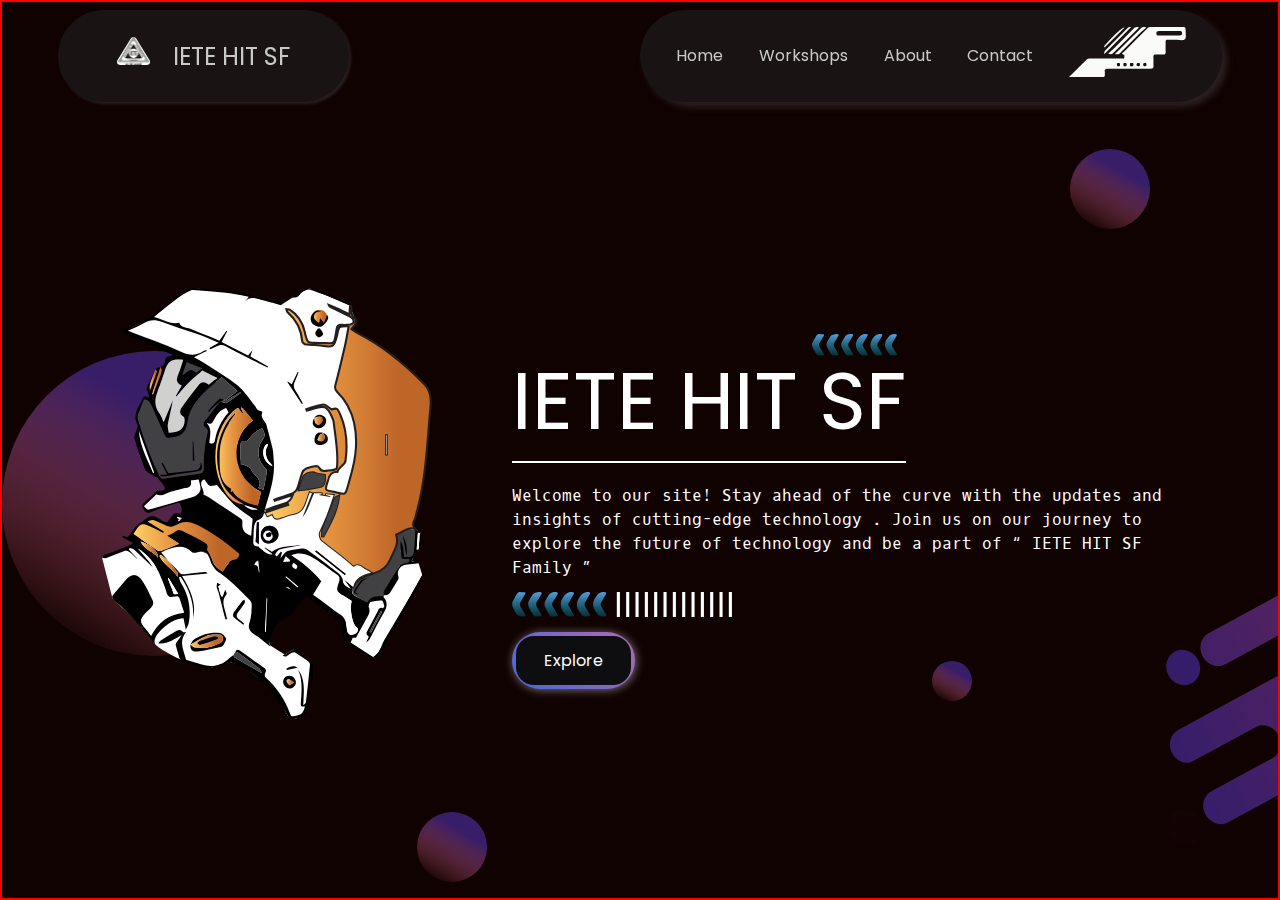
==== html/landing.html @ 8adc99b1 "first commit" ====
<!DOCTYPE html>
<html lang="en">

<head>
    <meta charset="UTF-8">
    <meta http-equiv="X-UA-Compatible" content="IE=edge">
    <meta name="viewport" content="width=device-width, initial-scale=1.0">
    <title>IETE HIT SF</title>

    <!-- CDN For Swiper.js -->
    <link rel="stylesheet" href="https://cdn.jsdelivr.net/npm/swiper@8/swiper-bundle.min.css" />
    <!-- end of CDN For Swiper.js -->

    <link rel="stylesheet" href="../css/style.css">
</head>

<body>
    <div class="container1">
        <nav>
            <div class="logo">
                <a href="#">
                    <object data="../SVG/iete-icon.svg" type="image/svg+xml"></object>
                    <span>IETE HIT SF</span>
                </a>
            </div>

            <div class="navBar">
                <ul>
                    <li class="nav-item"><a class="nav-link" href="#">Home</a></li>
                    <li class="nav-item"><a class="nav-link" href="#">Workshops</a></li>
                    <li class="nav-item"><a class="nav-link" href="#">About</a></li>
                    <li class="nav-item"><a class="nav-link" href="#">Contact</a></li>
                    <li class="nav-item">
                        <object data="../SVG/nav-right-img.svg" type="image/svg+xml"></object>
                    </li>
                </ul>
            </div>
        </nav>


        <main>

            <div class="sideOne1">
                <img src="/SVG/circle.svg" alt="" class="circle" />
            </div>
            <div class="sideOne2">
                <img src="/SVG/sideone.svg" />
            </div>
            <div class="robo" id="add-scaling1">
                <!-- <object class="robot" data="../SVG/robot-face.svg" type="image/svg+xml"></object> -->
                <img src="/SVG/circle.svg" alt="" class="circle1">
                <img src="/SVG/robo.svg" alt="" class="robot">
                <img src="/SVG/circle.svg" alt="" class="circle2">
            </div>

            <div class="detail" id="add-scaling2">
                <!-- <object class="gradCircle1" data="../SVG/gradCircle2.svg" type="image/svg+xml"></object> -->
                <img src="/SVG/leftarrow.svg" alt="" class="arrow1" />
                <p class="name">IETE HIT SF</p>
                <p class="brief">Welcome to our site! Stay ahead of the curve with the updates and insights of
                    cutting-edge technology . Join us on our journey to explore the future of technology and be
                    a part of “ IETE HIT SF Family ”
                </p>
                <img src="/SVG/leftArrow2.svg" alt="" class="arrow2" />
                <a href="#"><button class="explore button" onclick="scalingFunc(event)"
                        id="add-scaling3">Explore</button></a>
                <img src="/SVG/circle.svg" alt="" class="circle3">
            </div>



            <!-- =================  code for image swiper  ============================= -->

            <div class="swiper mySwiper" id="unhide">
                <div class="swiper-wrapper">
                    <div class="swiper-slide">
                        <img
                            src="https://images.pexels.com/photos/13955179/pexels-photo-13955179.jpeg?auto=compress&cs=tinysrgb&w=600&lazy=load" />
                    </div>
                    <div class="swiper-slide">
                        <img
                            src="https://images.pexels.com/photos/14655382/pexels-photo-14655382.jpeg?auto=compress&cs=tinysrgb&w=600&lazy=load" />
                    </div>
                    <div class="swiper-slide">
                        <img
                            src="https://images.pexels.com/photos/14933181/pexels-photo-14933181.jpeg?auto=compress&cs=tinysrgb&w=600&lazy=load" />
                    </div>
                    <div class="swiper-slide">
                        <img
                            src="https://images.pexels.com/photos/15045106/pexels-photo-15045106.jpeg?auto=compress&cs=tinysrgb&w=600&lazy=load" />
                    </div>
                    <div class="swiper-slide">
                        <img
                            src="https://images.pexels.com/photos/14604771/pexels-photo-14604771.jpeg?auto=compress&cs=tinysrgb&w=600&lazy=load" />
                    </div>
                    <div class="swiper-slide">
                        <img
                            src="https://images.pexels.com/photos/15146989/pexels-photo-15146989.jpeg?auto=compress&cs=tinysrgb&w=600&lazy=load" />
                    </div>\
                </div>
                <div class="swiper-button-next"></div>
                <div class="swiper-button-prev"></div>
                <div class="swiper-pagination"></div>
            </div>


            <!-- =================  code for image swiper ends here  ============================= -->
        </main>
    </div>



    <!-- CDN For Swiper.js -->
    <script src="https://cdn.jsdelivr.net/npm/swiper@8/swiper-bundle.min.js"></script>
    <!-- CDN For Swiper.js -->
    <script>
        var swiper = new Swiper(".mySwiper", {
            slidesPerView: 5,
            spaceBetween: 70,
            slidesPerGroup: 1,  // to specify kitna slides ek bar me move hoga 
            centeredSlides: true,
            grabCursor: true,


            loop: true,
            loopFillGroupWithBlank: true,
            pagination: {
                el: ".swiper-pagination",
                clickable: true,
                color: "white",
            },
            navigation: {
                nextEl: ".swiper-button-next",
                prevEl: ".swiper-button-prev",
            },
            breakpoints: {
                // when window width is <= 499px
                300: {
                    slidesPerView: 1,
                    centeredSlides: true,
                    spaceBetweenSlides: 10
                },
                650: {
                    slidesPerView: 3,
                    centeredSlides: true,
                },
                // when window width is <= 999px
                999: {
                    slidesPerView: 5,
                    centeredSlides: true,
                    // spaceBetweenSlides: 50
                }
            }
        });
    </script>



    <script>
        // let widthOfCont = document.getElementsByClassName('container1')[0].offsetWidth;
        let widthOfCont = screen.width;
        // console.log(widthOfCont);
        let robo = document.getElementById('add-scaling1');
        let detail = document.getElementById('add-scaling2');
        let button = document.getElementById('add-scaling3');
        let swiperOpen = document.getElementById('unhide');
        let swiperSlides = document.getElementsByClassName('swiper-slide');

        function scalingFunc(e) {
            if (widthOfCont >= 1100) {   //  opening the slider for larger devices
                robo.classList.add('scaling1');
                detail.classList.add('scaling2');
                button.classList.add('button-hide');
                swiperOpen.classList.add('swiper-unhide');
            }
            else if(widthOfCont < 1100 && widthOfCont >= 770){   //  opening slider for smaller devices
                robo.classList.add('scaling3');
                detail.classList.add('scaling4');
                // detail.classList.add('scaling3');
                button.classList.add('button-hide');
                swiperOpen.classList.add('swiper-unhide');
            }
            else{    //  opening slider for extra smaller devices
                robo.classList.add('scaling4');
                detail.classList.add('scaling4');
                detail.classList.add('scaling5');
                button.classList.add('button-hide');
                swiperOpen.classList.add('swiper-unhide');
                swiperOpen.classList.add('swiper-scaling');
                console.log(swiperSlides);
                for(let y = 0; y < swiperSlides.length; y++){
                    swiperSlides[y].classList.add('swiper-slide-scaling');
                }
            }
        }
    </script>
</body>

</html>
---- css/style.css ----
@import url('https://fonts.googleapis.com/css2?family=Oxygen+Mono&family=Poppins:wght@400;500;600&display=swap');
*{
    margin: 0; padding: 0;
    box-sizing: border-box;
    font-family: 'Poppins', sans-serif;
}

.container1{
    width: 100%;
    height: 100vh;
    border: 2.5px solid red;

    position: relative;
    overflow-x: hidden;
    background: #110202;

    display: flex;
    flex-direction: column;
    align-items: center;
}

.container1 nav{
    width: 92.5%;
    height: 12%;
    /* border: 2px solid black; */

    display: flex;
    align-items: center;
    justify-content: space-between;
    padding: 0.5rem;
    position: sticky;
    top: 0;
    z-index: 2;
}

.container1 nav .logo {
    width: 25%;
    height: 100%;
    /* border: 2px solid blue; */

    color: aliceblue;

    display: flex;
    align-items: center;
    justify-content: center;
    background: #1A1313;
    border-radius: 50px;
    box-shadow: 2px 2px 3px #2b2020;
}

.container1 nav .logo a {
    text-decoration: none;
    color: #c9c9c9;
}

.container1 nav .logo a span {
    padding-left: 1.2rem;
    font-size: 1.5rem;
}

.navBar {
    width: 50%;
    height: 100%;
    /* border: 2px solid white; */


    background: #1A1313;
    border-radius: 50px;
    box-shadow: 5px 5px 7px #2b2020;
    overflow: hidden;
    /* border-top: 1px solid rgba(255, 255, 255, 0.5);
       border-left: 1px solid rgba(255, 255, 255, 0.5); */
    /* backdrop-filter: blur(5px); */
}

.navBar ul {
    width: 100%;
    height: 100%;
    display: flex;
    align-items: center;
    justify-content: space-evenly;
    list-style: none;
}

.navBar ul li a {
    text-decoration: none;
    color: #c9c9c9;
}

.navBar ul li a:hover {
    color: white;
}

.navBar ul li object{
    height: 100%;
}















/* =============================================  main container designing ================================== */
.container1 main{
    width: 100%;
    height: 88%;
    /* border: 2px solid blue; */
    display: flex;
    justify-content: space-between;
    position: relative;
}

.container1 main .sideOne1 img{
    width: 80px;
    position: absolute;
    right: 10%;
    top: 5%;
}
.container1 main .sideOne2{
    position: absolute;
    right: -15%;
    bottom: 5%;
}
.container1 main .robo{
    width: 40%;
    height: 100%;
    position: relative;
    display: flex;
    align-items: center;
    /* border: 2px solid orangered; */
}

.container1 main .robo .robot{
    width: 365px;
    transform: translateX(100px);
}
.container1 main .robo .circle1{
    position: absolute;
    width: 340px;
    left: 0;
}

.container1 main .robo .circle2{
    position: absolute;
    width: 70px;
    right: 5%;
    bottom: 2%;
}

@media screen and (max-width : 1350px) {
    .container1 main .robo .robot{
        width: 330px;
    }
    .container1 main .robo .circle1{
        width: 305px;
    }
    .container1 main .sideOne2{
        right: -20%;
    }
}



.container1 main .detail{
    width: 60%;
    height: 100%;
    /* border: 2px solid green; */

    display: flex;
    flex-direction: column;
    justify-content: center;
    /* align-items: center; */
    color: white;
    position: relative;
    
}

.container1 main .circle3 {
    position: absolute;
    width: 40px;
    right: 40%;
    bottom: 25%;
}

.container1 main .detail .arrow1{
    width: 85px;
    transform: translate(300px, 15px);
}

.container1 main .detail .arrow2{
    width: 220px;
    transform: translateY(-15px);
}
.container1 main .detail .name{
    width: fit-content;
    font-size: 5rem;
    margin-bottom: 1.3rem;
    border-bottom: 2px solid white;
}

.container1 main .detail .brief{
    width: 90%;
    line-height: 1.5rem;
    /* text-align: center; */
    margin-bottom: 1.7rem;
    font-family: 'Oxygen Mono', monospace;
}

.explore {
    border: 5em;
    cursor: pointer;
    outline: none;
    font-size: 16px;
    -webkit-transform: translate(0);
    transform: translate(0);
    background-image: linear-gradient(45deg, #4568dc, #b06ab3);
    padding: 1rem 2rem;
    /* 0.7em 2em; */
    border-radius: 65px;
    box-shadow: 1px 1px 10px rgba(255, 255, 255, 0.438);
    -webkit-transition: box-shadow 0.25s;
    transition: box-shadow 0.25s;
    color: white;
}

.explore .text {
    background-clip: text;
    -webkit-background-clip: text;
    -webkit-text-fill-color: transparent;
    background-image: linear-gradient(45deg, #4568dc, #b06ab3);
}

.explore:after {
    content: "";
    border-radius: 18px;
    position: absolute;
    margin: 4px;
    top: 0;
    left: 0;
    bottom: 0;
    right: 0;
    z-index: -1;
    background: #0e0e10;
}

.explore:hover {
    background-image: linear-gradient(-45deg, #4568dc, #b06ab3);
    box-shadow: 0 12px 24px rgba(128, 128, 128, 0.1);
}

.explore:hover .text {
    background-image: linear-gradient(-45deg, #4568dc, #b06ab3);
}




/* ======================  swiper related code goes here ================== */

.swiper {
    height: 200px;
    width: 90%;
    position: absolute;
    bottom: 0;
    left: 5%;
    display: none;
}

.swiper-wrapper {
    align-items: center;
}

.swiper-slide {
    width: 150px;
    height: 150px;
    border-radius: 7px;


    box-shadow: 20px 20px 50px rgba(0, 0, 0, 0.5);
    border-radius: 15px;
    background: rgba(255, 255, 255, 0.1);
    overflow: hidden;
    border-top: 1px solid rgba(255, 255, 255, 0.5);
    border-left: 1px solid rgba(255, 255, 255, 0.5);
    backdrop-filter: blur(5px);
}

.swiper-slide img {
    width: 100%;
    height: 100%;
    object-fit: cover;
}


/* designing swiper buttons */
.swiper-button-next,
.swiper-button-prev {
    color: whitesmoke;
}

/* designing swiper bullets at below  */
.swiper-pagination-bullet {
    background-color: red;
    opacity: 1;
}

/* designing swiper bullets at below which is active  */
.swiper-pagination-bullet-active {
    /* background-color: #000; */
    background-color: yellow;
    opacity: 1;
}

.swiper-slide-active {
    /*  if we do not provide centeredSlides : true, in script than we have to specify .swiper-slide-active + div 
     type of things to select the centered element */
    transform: scale(1.25);
    transition: 1s ease;
    z-index: 5;
}

.swiper-unhide {
    display: block;
    transition: 1.5s ease-in-out;
    overflow: hidden;
}

/* ======================scaling for larger devices starts here (>= 1100px) ======================*/

.scaling1{
    transition: 1.3s ease-in-out;
    transform: scale(0.9,0.7) translateY(-10%);
}

.scaling2{
    transition: 1.3s ease-in-out;
    transform: scale(0.95,0.9) translateY(-10%);
}
.button-hide{
    display: none;
}


.swiper-scaling{
    display: block;
    transition: 1.5s ease;
    overflow: hidden;
    height: 50vh;
    bottom: 0%;
    /* transform: translateY(30%); */
    
}
.blurry{
    filter: blur(8px);
}

/* ==============================scaling for larger devices ends here======================= */

/* ======================= scaling for smaller devices (1100 < width <= 770px) starts here ==============*/

.scaling3{
    transition: 1.3s ease-in-out;
    transform: scale(0.9,0.7) translateY(-10%);
}

.scaling4{
    transition: 1.3s ease-in-out;
    transform: scale(0.95,0.9) translateY(-10%);
}

/* =================== scaling for smaller devices (500 < width <= 900px) ends here ===================*/

/* =================== scaling for extra smaller devices (width < 500px) starts here ===================*/


/* =================== scaling for extra smaller devices (width < 500px) ends here ===================*/
        
/* ======================  swiper related code goes end here ================== */






@media screen and (max-width : 1175px) {
    .container1 main .robo .robot{
        width: 275px;
    }

    .container1 main .robo .circle1{
        width: 250px;
    }
}

@media screen and (max-width : 1050px) {
    .container1 main .robo .robot{
        width: 250px;
    }

    .container1 main .robo .circle1{
        width: 225px;
    }

    .container1 nav .navBar{
        width: 60%;
    }
}

@media screen and (max-width : 950px) {
    .container1 main .detail{
        width: 50%;
    }
    .container1 main .robo .robot{
        width: 275px;
    }

    .container1 main .robo .circle1{
        width: 250px;
    }

    .container1 main .detail .circle3{
        display: none;
    }
    .container1 main .sideOne2 img{
        width: 320px;
    }

}

@media screen and (max-width : 860px) {
    .container1 main .detail{
        width: 50%;
    }
    .container1 main .detail .name{
        font-size: 3rem;
    }
    .container1 main .detail .arrow1{
        transform: translateX(148px);
    }

    .container1 main .robo .robot{
        width: 320px;
        transform: translateX(-25px);
    }

    .container1 main .robo .circle1{
        width: 295px;
        transform: translateX(-75px);
    }
    .container1 nav .logo{
        width: 32%;
    }
    .container1 nav .navBar{
        width: 62.5%;
    }
}
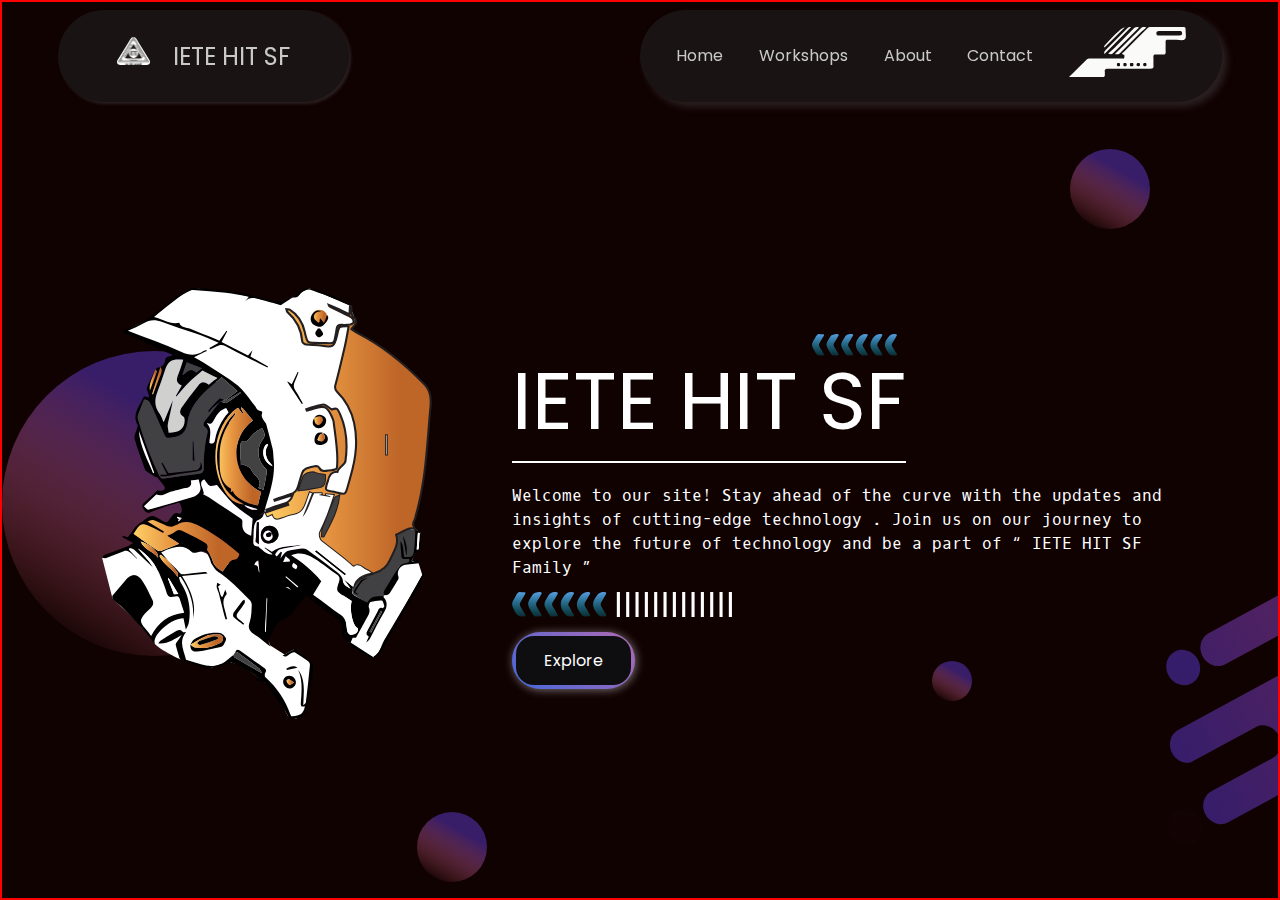
==== commit 05181142: "form uploading" ====
--- a/html/landing.html
+++ b/html/landing.html
@@ -67,6 +67,7 @@
                 <img src="/SVG/circle.svg" alt="" class="circle3">
             </div>
 
+            <!-- <div class="forms"></div> -->
 
 
             <!-- =================  code for image swiper  ============================= -->
